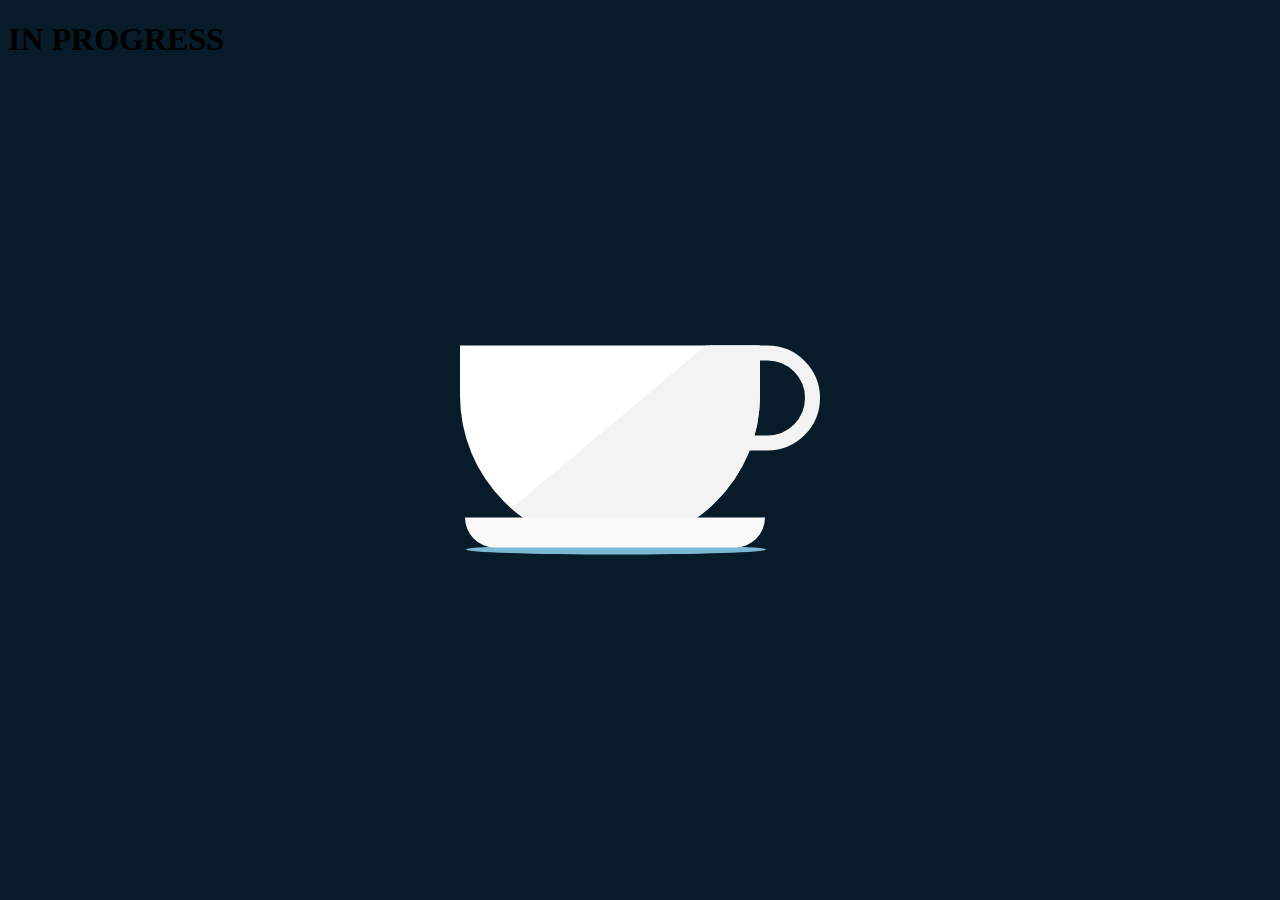
==== pagetraveaux.html @ da5691dd "ajout page de traveaux" ====
<!DOCTYPE html>
<html lang="en">
<head>
    <meta charset="UTF-8">
    <meta name="viewport" content="width=device-width, initial-scale=1.0">
    <link rel="stylesheet" href="css/pagetraveaux.css">
    <title>In Progress</title>
</head>
<body>

    <div id=""> <h1>IN PROGRESS</h1></div>

    <div id="container">
        <div class="steam" id="steam1"> </div>
        <div class="steam" id="steam2"> </div>
        <div class="steam" id="steam3"> </div>
        <div class="steam" id="steam4"> </div>
      
        <div id="cup">
          <div id="cup-body">
            <div id="cup-shade"></div>
          </div>
          <div id="cup-handle"></div>
        </div>
      
        <div id="saucer"></div>
      
        <div id="shadow"></div>
      </div>
    
</body>
</html>
---- css/pagetraveaux.css ----
:root {
    --bg-color: #081b29;
    --second-bg-color: #112e42;
    --text-color: #ededed;
    --main-color: #00abf0;
}

body {
    background: var(--bg-color);
  }
  #container {
    position: absolute;
    top: 50%;
    left: 50%;
    transform: translate(-50%, -50%);
  }
  .steam {
    position: absolute;
    height: 150px;
    width: 150px;
    border-radius: 50%;
    background-color: #fff;
    margin-top: -75px;
    margin-left: 75px;
    z-index: 0;
    opacity: 0;
  }
  
  #steam1 {
    -webkit-animation: steam1 4s ease-out infinite;
    animation: steam1 4s ease-out infinite;
  }
  
  #steam3 {
    -webkit-animation: steam1 4s ease-out 1s infinite;
    animation: steam1 4s ease-out 1s infinite;
  }
  
  @-webkit-keyframes steam1 {
    0% {transform: translateY(0) translateX(0) scale(0.25); opacity: 0.2;}
    100% {transform: translateY(-200px) translateX(-20px) scale(1); opacity: 0;}
  }
  
  @keyframes steam1 {
    0% {transform: translateY(0) translateX(0) scale(0.25); opacity: 0.2;}
    100% {transform: translateY(-200px) translateX(-20px) scale(1); opacity: 0;}
  }
  
  #steam2 {
    -webkit-animation: steam2 4s ease-out 0.5s infinite;
    animation: steam2 4s ease-out 0.5s infinite;
  }
  
  #steam4 {
    -webkit-animation: steam2 4s ease-out 1.5s infinite;
    animation: steam2 4s ease-out 1.5s infinite;
  }
  
  @-webkit-keyframes steam2 {
    0% {transform: translateY(0) translateX(0) scale(0.25); opacity: 0.2;}
    100% {transform: translateY(-200px) translateX(20px) scale(1); opacity: 0;}
  }
  
  @keyframes steam2 {
    0% {transform: translateY(0) translateX(0) scale(0.25); opacity: 0.2;}
    100% {transform: translateY(-200px) translateX(20px) scale(1); opacity: 0;}
  }
  
  #cup {
    z-index: 1;
  }
  
  #cup-body {
    position: absolute;
    height: 200px;
    width: 300px;
    border-radius: 0 0 150px 150px;
    background-color: #fff;
    margin: auto;
    display: inline-block;
    overflow: hidden;
    z-index: 1;
  }
  
  #cup-shade {
    position: relative;
    height: 300px;
    width: 200px;
    background-color: #F3F3F3;
    display: inline-block;
    margin-left: 42%;
    margin-top: -3px;
    transform: rotate(50deg);
    z-index: 1;
  }
  
  #cup-handle {
    position: relative;
    height: 75px;
    width: 80px;
    border-radius: 0 150px 150px 0;
    border: 15px solid #F3F3F3;
    margin-bottom: 95px;
    margin-left: 250px;
    display: inline-block;
    z-index: 0;
  }
  
  #saucer {
    position: absolute;
    height: 30px;
    width: 300px;  
    border-radius: 0 0 100px 100px;
    background-color: #F9F9F9;
    margin-top: -32px;
    margin-left: 5px;
    z-index: 2;
  }
  
  #shadow {
    height: 10px;
    width: 300px;
    border-radius: 50%;
    margin-top: -5px;
    margin-left: 6px;
    background-color: #7bb8d4;
  }
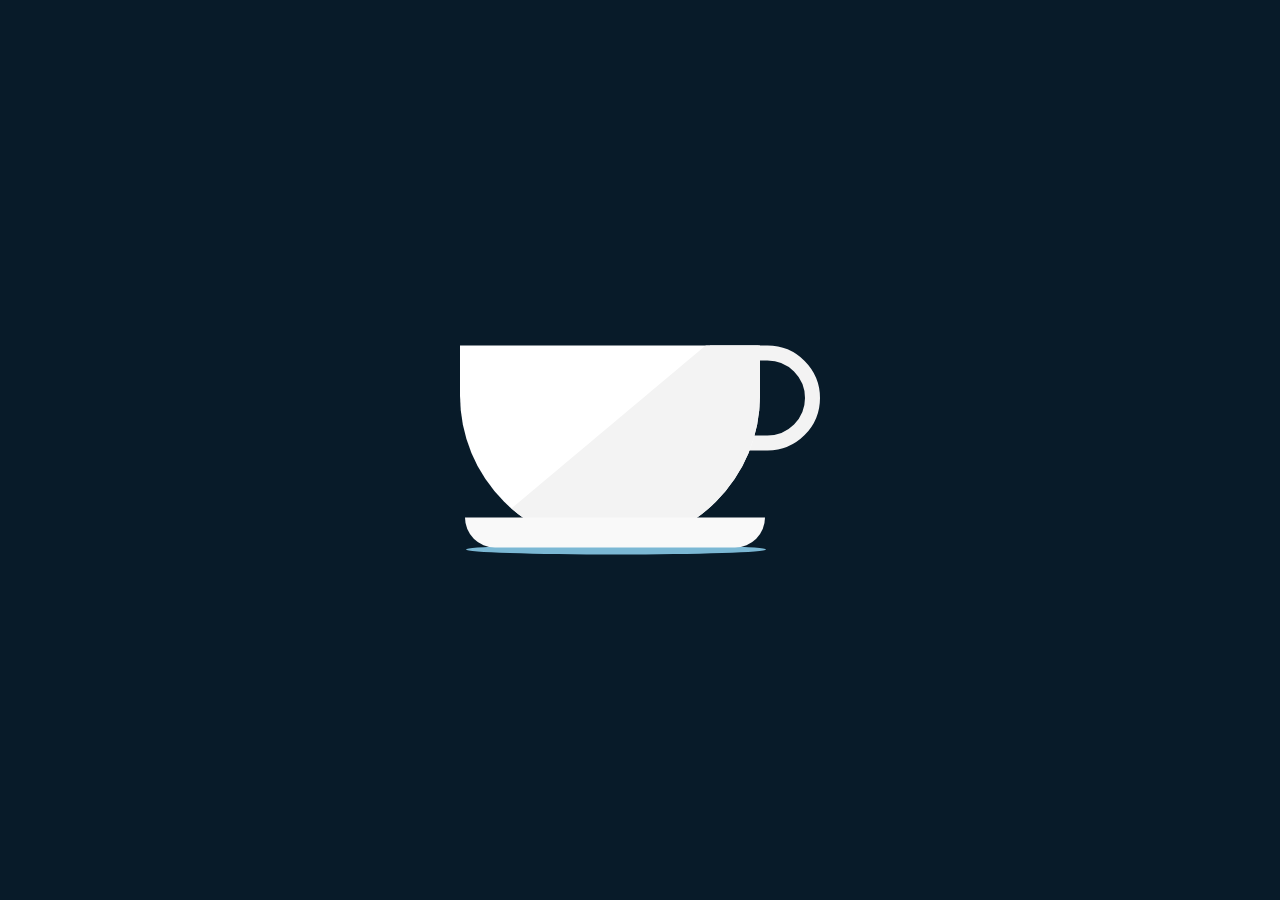
==== commit f28039d2: "v.0" ====
--- a/pagetraveaux.html
+++ b/pagetraveaux.html
@@ -8,7 +8,6 @@
 </head>
 <body>
 
-    <div id=""> <h1>IN PROGRESS</h1></div>
 
     <div id="container">
         <div class="steam" id="steam1"> </div>
